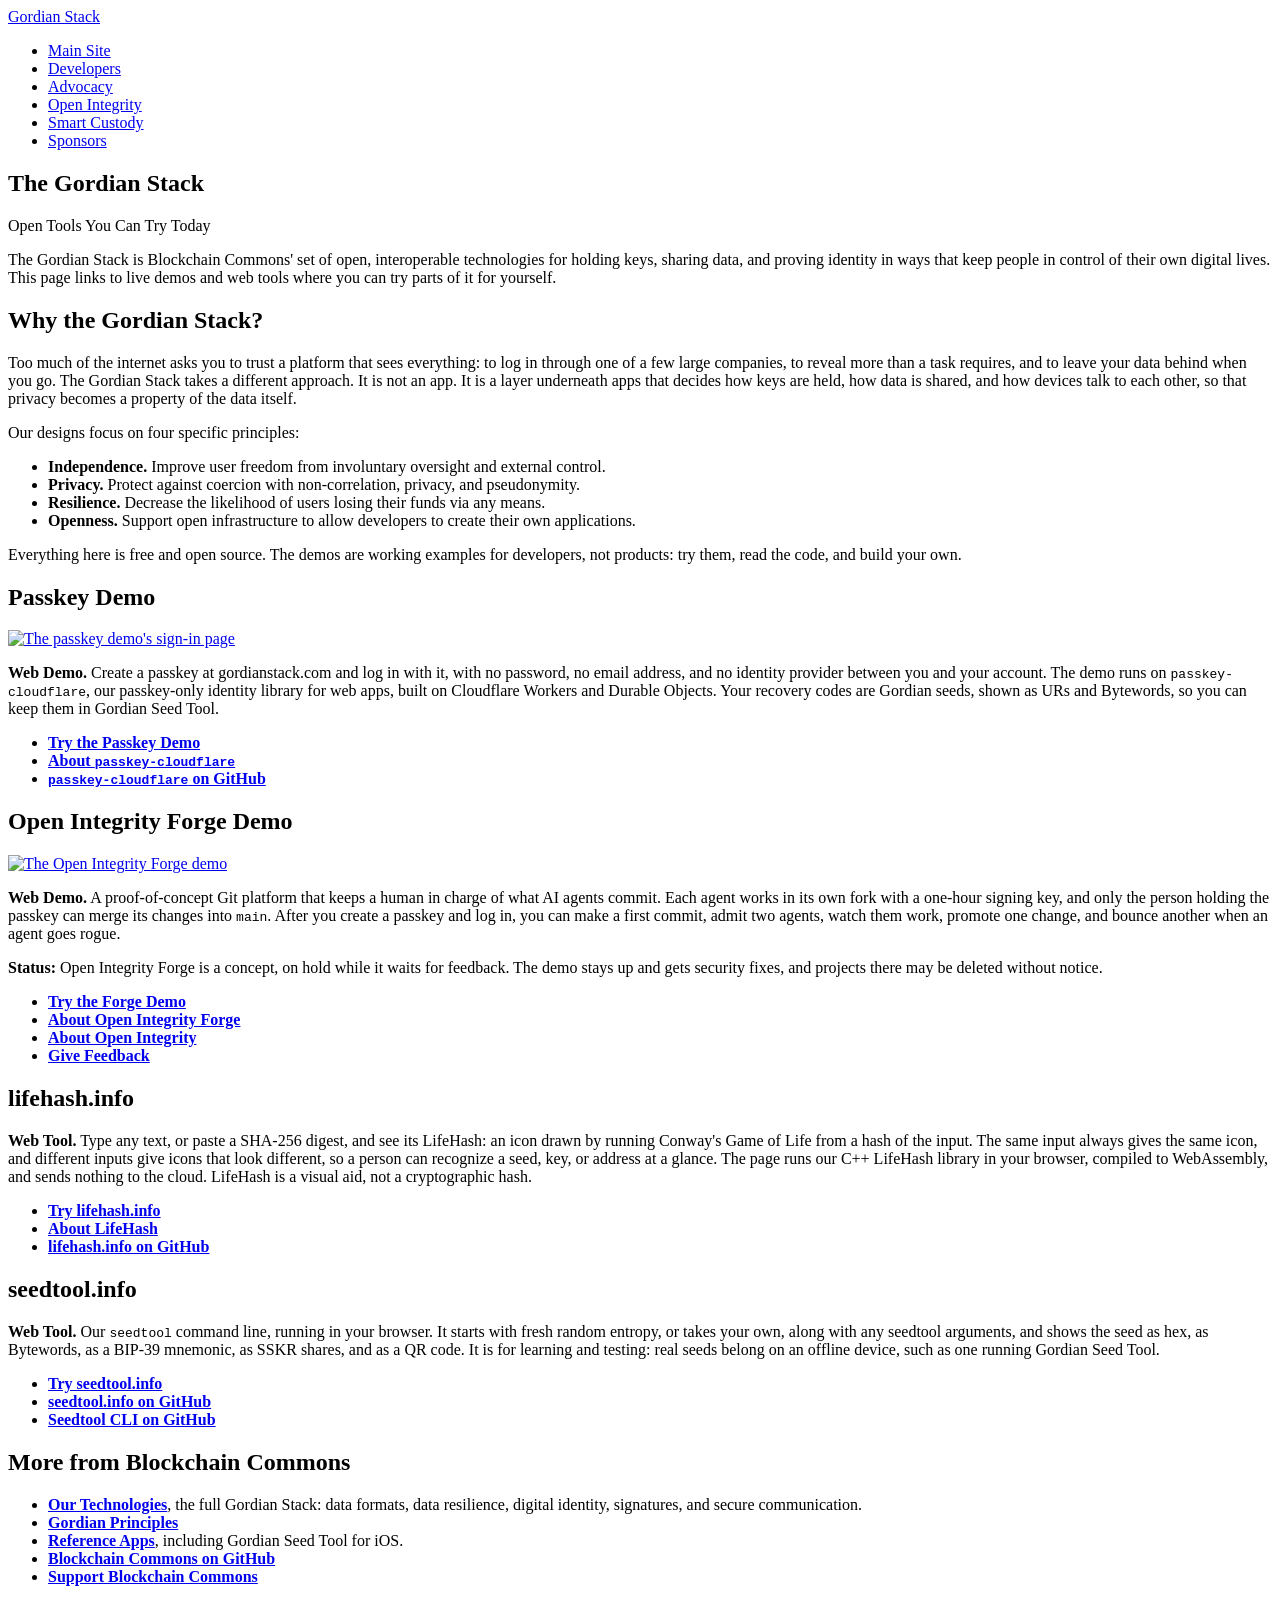
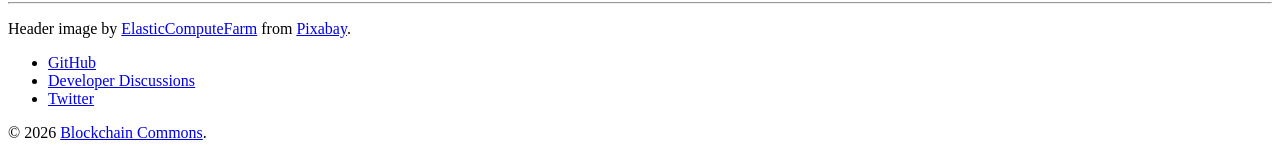
==== public/index.html @ ba3d156c "Add the first gordianstack.com page and its Worker The apex now has a page: a static introduction to" ====
<!doctype html>
<html lang="en">
<head>
  <meta charset="utf-8">
  <meta name="viewport" content="width=device-width, initial-scale=1">
  <title>The Gordian Stack</title>
  <meta name="description" content="The Gordian Stack is Blockchain Commons' set of open, interoperable technologies for holding keys, sharing data, and proving identity. Try parts of it in live demos and web tools.">
  <meta property="og:type" content="website">
  <meta property="og:title" content="The Gordian Stack">
  <meta property="og:description" content="Open tools from Blockchain Commons that you can try today.">
  <meta property="og:url" content="https://gordianstack.com/">
  <meta property="og:image" content="https://gordianstack.com/assets/images/bc-card.jpg">
  <link rel="icon" href="/assets/images/bc-logo-white-avatar.png">
  <link rel="stylesheet" href="/styles.css">
</head>
<body>

<header class="masthead">
  <div class="wrap">
    <a class="site-title" href="/"><img src="/assets/images/bc-logo-white-avatar.png" alt="">Gordian Stack</a>
    <nav aria-label="Blockchain Commons sites">
      <ul>
        <li><a href="https://www.blockchaincommons.com">Main Site</a></li>
        <li><a href="https://developer.blockchaincommons.com">Developers</a></li>
        <li><a href="https://advocacy.blockchaincommons.com">Advocacy</a></li>
        <li><a href="https://github.com/openintegrityproject">Open Integrity</a></li>
        <li><a href="https://www.smartcustody.com">Smart Custody</a></li>
        <li><a href="https://www.blockchaincommons.com/sponsors/">Sponsors</a></li>
      </ul>
    </nav>
  </div>
</header>

<section class="hero">
  <div class="wrap">
    <h1>The Gordian Stack</h1>
    <p class="tagline">Open Tools You Can Try Today</p>
  </div>
</section>

<main>
  <div class="wrap">

    <p class="lead">The Gordian Stack is Blockchain Commons' set of open, interoperable technologies for holding keys, sharing data, and proving identity in ways that keep people in control of their own digital lives. This page links to live demos and web tools where you can try parts of it for yourself.</p>

    <h2>Why the Gordian Stack?</h2>

    <p>Too much of the internet asks you to trust a platform that sees everything: to log in through one of a few large companies, to reveal more than a task requires, and to leave your data behind when you go. The Gordian Stack takes a different approach. It is not an app. It is a layer underneath apps that decides how keys are held, how data is shared, and how devices talk to each other, so that privacy becomes a property of the data itself.</p>

    <p>Our designs focus on four specific principles:</p>

    <div class="notice">
      <ul>
        <li><strong>Independence.</strong> Improve user freedom from involuntary oversight and external control.</li>
        <li><strong>Privacy.</strong> Protect against coercion with non-correlation, privacy, and pseudonymity.</li>
        <li><strong>Resilience.</strong> Decrease the likelihood of users losing their funds via any means.</li>
        <li><strong>Openness.</strong> Support open infrastructure to allow developers to create their own applications.</li>
      </ul>
    </div>

    <p>Everything here is free and open source. The demos are working examples for developers, not products: try them, read the code, and build your own.</p>

    <h2 id="passkey-demo"><img src="/assets/badges/cloudflare-passkey.png" alt="">Passkey Demo</h2>

    <div class="service with-shot">
      <a class="shot" href="https://passkeydemo.gordianstack.com/"><img src="/assets/screenshots/passkey.png" alt="The passkey demo's sign-in page"></a>
      <div>
        <p><strong>Web Demo.</strong> Create a passkey at gordianstack.com and log in with it, with no password, no email address, and no identity provider between you and your account. The demo runs on <code>passkey-cloudflare</code>, our passkey-only identity library for web apps, built on Cloudflare Workers and Durable Objects. Your recovery codes are Gordian seeds, shown as URs and Bytewords, so you can keep them in Gordian Seed Tool.</p>
        <ul class="links">
          <li><a href="https://passkeydemo.gordianstack.com/"><strong>Try the Passkey Demo</strong></a></li>
          <li><a href="https://developer.blockchaincommons.com/cloudflare-passkey/"><strong>About <code>passkey-cloudflare</code></strong></a></li>
          <li><a href="https://github.com/BlockchainCommons/passkey-cloudflare"><strong><code>passkey-cloudflare</code> on GitHub</strong></a></li>
        </ul>
      </div>
    </div>

    <h2 id="forge-demo"><img src="/assets/badges/open-integrity-forge.png" alt="">Open Integrity Forge Demo</h2>

    <div class="service with-shot">
      <a class="shot" href="https://forgedemo.gordianstack.com/"><img src="/assets/screenshots/forge.png" alt="The Open Integrity Forge demo"></a>
      <div>
        <p><strong>Web Demo.</strong> A proof-of-concept Git platform that keeps a human in charge of what AI agents commit. Each agent works in its own fork with a one-hour signing key, and only the person holding the passkey can merge its changes into <code>main</code>. After you create a passkey and log in, you can make a first commit, admit two agents, watch them work, promote one change, and bounce another when an agent goes rogue.</p>
        <p class="status"><strong>Status:</strong> Open Integrity Forge is a concept, on hold while it waits for feedback. The demo stays up and gets security fixes, and projects there may be deleted without notice.</p>
        <ul class="links">
          <li><a href="https://forgedemo.gordianstack.com/"><strong>Try the Forge Demo</strong></a></li>
          <li><a href="https://developer.blockchaincommons.com/open-integrity/forge/"><strong>About Open Integrity Forge</strong></a></li>
          <li><a href="https://developer.blockchaincommons.com/open-integrity/"><strong>About Open Integrity</strong></a></li>
          <li><a href="https://github.com/OpenIntegrityProject/open-integrity-forge/issues/new"><strong>Give Feedback</strong></a></li>
        </ul>
      </div>
    </div>

    <h2 id="lifehash"><img src="/assets/badges/lifehash.png" alt="">lifehash.info</h2>

    <div class="service">
      <div>
        <p><strong>Web Tool.</strong> Type any text, or paste a SHA-256 digest, and see its LifeHash: an icon drawn by running Conway's Game of Life from a hash of the input. The same input always gives the same icon, and different inputs give icons that look different, so a person can recognize a seed, key, or address at a glance. The page runs our C++ LifeHash library in your browser, compiled to WebAssembly, and sends nothing to the cloud. LifeHash is a visual aid, not a cryptographic hash.</p>
        <ul class="links">
          <li><a href="https://lifehash.info/"><strong>Try lifehash.info</strong></a></li>
          <li><a href="https://developer.blockchaincommons.com/lifehash/"><strong>About LifeHash</strong></a></li>
          <li><a href="https://github.com/BlockchainCommons/lifehash.info"><strong>lifehash.info on GitHub</strong></a></li>
        </ul>
      </div>
    </div>

    <h2 id="seedtool"><img src="/assets/badges/seed-tool-cli.png" alt="">seedtool.info</h2>

    <div class="service">
      <div>
        <p><strong>Web Tool.</strong> Our <code>seedtool</code> command line, running in your browser. It starts with fresh random entropy, or takes your own, along with any seedtool arguments, and shows the seed as hex, as Bytewords, as a BIP-39 mnemonic, as SSKR shares, and as a QR code. It is for learning and testing: real seeds belong on an offline device, such as one running Gordian Seed Tool.</p>
        <ul class="links">
          <li><a href="https://seedtool.info/"><strong>Try seedtool.info</strong></a></li>
          <li><a href="https://github.com/BlockchainCommons/seedtool.info"><strong>seedtool.info on GitHub</strong></a></li>
          <li><a href="https://github.com/BlockchainCommons/seedtool-cli-rust"><strong>Seedtool CLI on GitHub</strong></a></li>
        </ul>
      </div>
    </div>

    <h2>More from Blockchain Commons</h2>

    <ul class="links">
      <li><a href="https://developer.blockchaincommons.com/technology/"><strong>Our Technologies</strong></a>, the full Gordian Stack: data formats, data resilience, digital identity, signatures, and secure communication.</li>
      <li><a href="https://developer.blockchaincommons.com/principles/"><strong>Gordian Principles</strong></a></li>
      <li><a href="https://developer.blockchaincommons.com/apps/"><strong>Reference Apps</strong></a>, including Gordian Seed Tool for iOS.</li>
      <li><a href="https://github.com/blockchaincommons"><strong>Blockchain Commons on GitHub</strong></a></li>
      <li><a href="https://www.blockchaincommons.com/sponsors/"><strong>Support Blockchain Commons</strong></a></li>
    </ul>

    <hr>

    <p class="credit">Header image by <a href="https://pixabay.com/users/elasticcomputefarm-1865639/">ElasticComputeFarm</a> from <a href="https://pixabay.com/">Pixabay</a>.</p>

  </div>
</main>

<footer class="page-footer">
  <div class="wrap">
    <ul>
      <li><a href="https://github.com/blockchaincommons">GitHub</a></li>
      <li><a href="https://github.com/BlockchainCommons/Gordian-Developer-Community/discussions">Developer Discussions</a></li>
      <li><a href="https://twitter.com/BlockchainComns">Twitter</a></li>
    </ul>
    <p>&copy; 2026 <a href="https://www.blockchaincommons.com">Blockchain Commons</a>.</p>
  </div>
</footer>

</body>
</html>
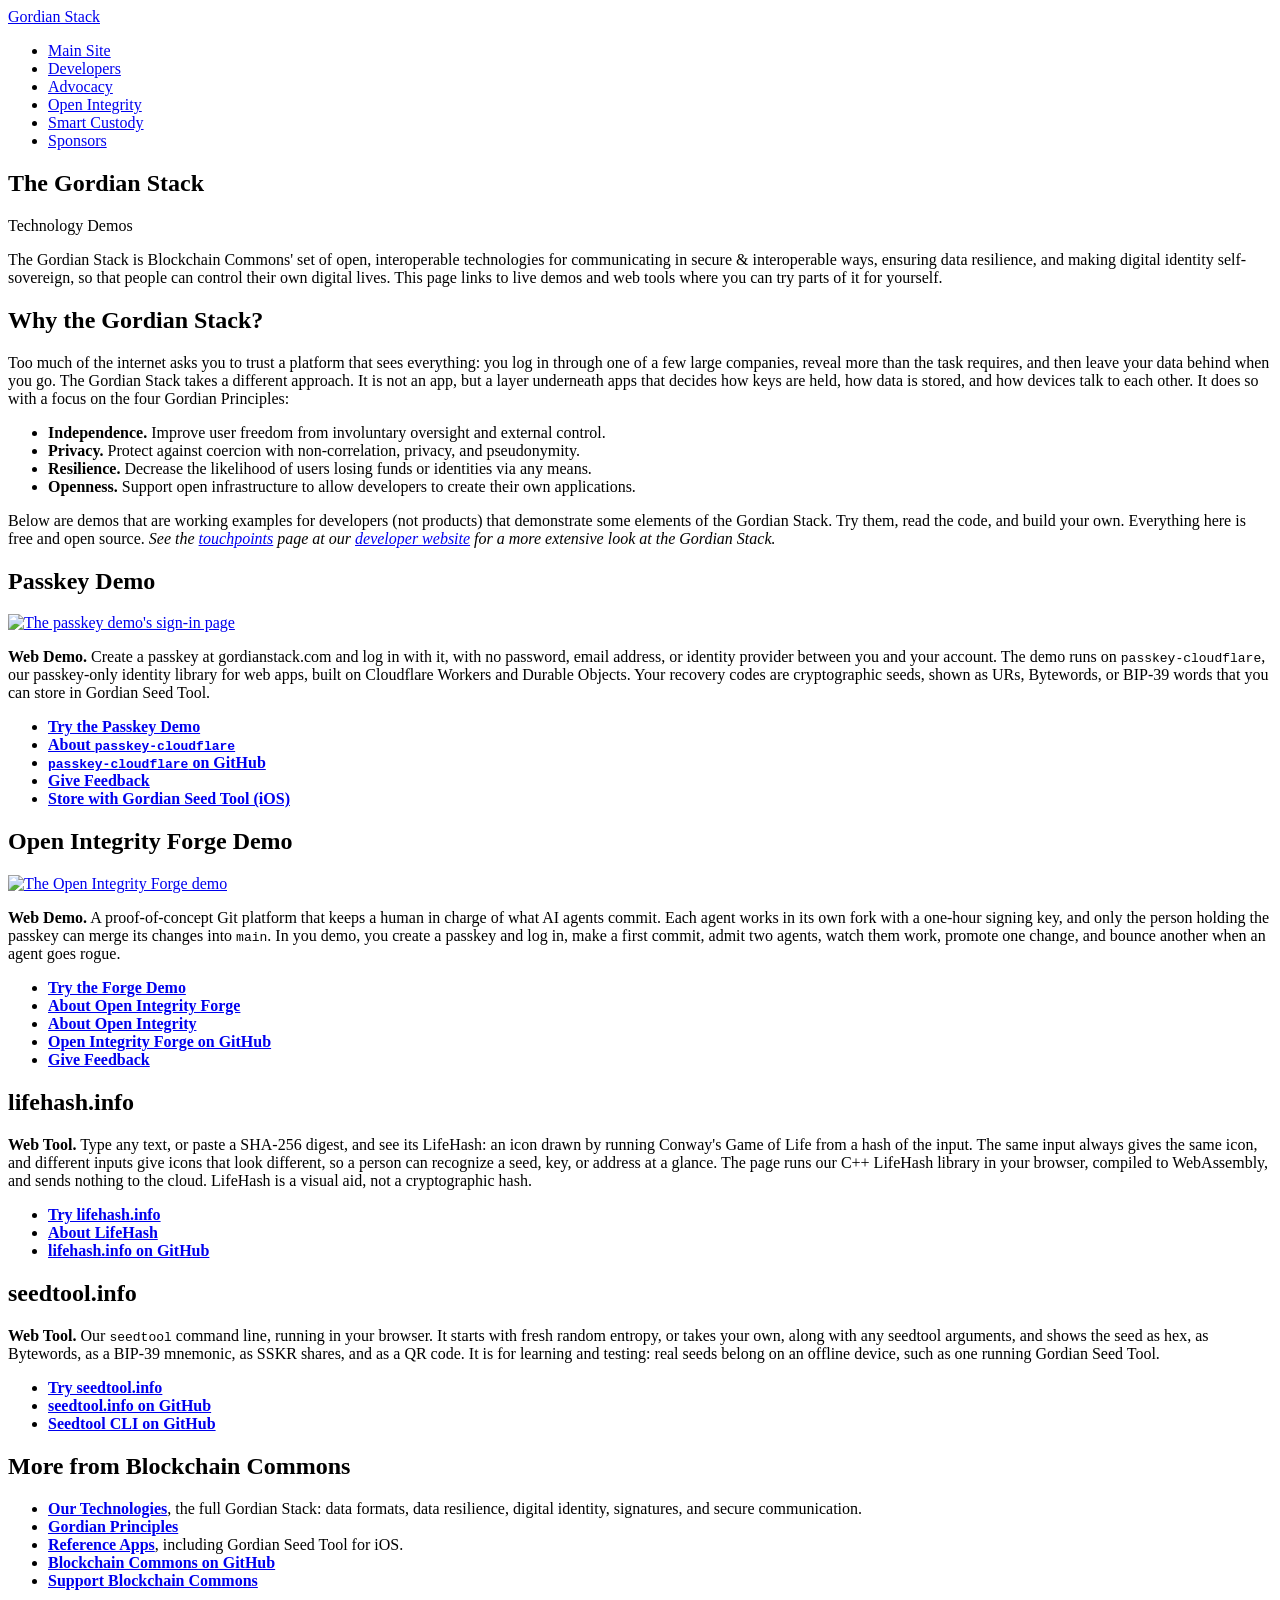
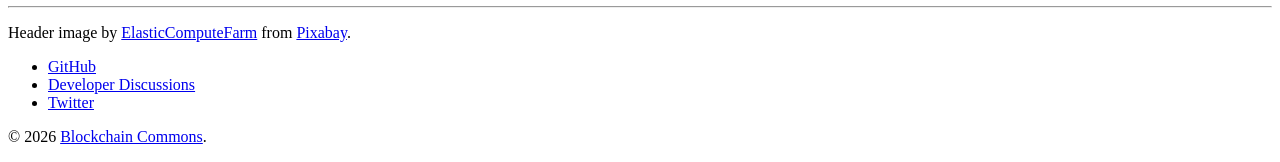
==== commit 2fc3cd68: "first commit of edits" ====
--- a/public/index.html
+++ b/public/index.html
@@ -34,42 +34,42 @@
 <section class="hero">
   <div class="wrap">
     <h1>The Gordian Stack</h1>
-    <p class="tagline">Open Tools You Can Try Today</p>
+    <p class="tagline">Technology Demos</p>
   </div>
 </section>
 
 <main>
   <div class="wrap">
 
-    <p class="lead">The Gordian Stack is Blockchain Commons' set of open, interoperable technologies for holding keys, sharing data, and proving identity in ways that keep people in control of their own digital lives. This page links to live demos and web tools where you can try parts of it for yourself.</p>
+    <p class="lead">The Gordian Stack is Blockchain Commons' set of open, interoperable technologies for communicating in secure & interoperable ways, ensuring data resilience, and making digital identity self-sovereign, so that people can control their own digital lives. This page links to live demos and web tools where you can try parts of it for yourself.</p>
 
     <h2>Why the Gordian Stack?</h2>
 
-    <p>Too much of the internet asks you to trust a platform that sees everything: to log in through one of a few large companies, to reveal more than a task requires, and to leave your data behind when you go. The Gordian Stack takes a different approach. It is not an app. It is a layer underneath apps that decides how keys are held, how data is shared, and how devices talk to each other, so that privacy becomes a property of the data itself.</p>
-
-    <p>Our designs focus on four specific principles:</p>
+    <p>Too much of the internet asks you to trust a platform that sees everything: you log in through one of a few large companies, reveal more than the task requires, and then leave your data behind when you go. The Gordian Stack takes a different approach. It is not an app, but a layer underneath apps that decides how keys are held, how data is stored, and how devices talk to each other. It does so with a focus on the four Gordian Principles:</p>
 
     <div class="notice">
       <ul>
         <li><strong>Independence.</strong> Improve user freedom from involuntary oversight and external control.</li>
         <li><strong>Privacy.</strong> Protect against coercion with non-correlation, privacy, and pseudonymity.</li>
-        <li><strong>Resilience.</strong> Decrease the likelihood of users losing their funds via any means.</li>
+        <li><strong>Resilience.</strong> Decrease the likelihood of users losing funds or identities via any means.</li>
         <li><strong>Openness.</strong> Support open infrastructure to allow developers to create their own applications.</li>
       </ul>
     </div>
 
-    <p>Everything here is free and open source. The demos are working examples for developers, not products: try them, read the code, and build your own.</p>
+    <p>Below are demos that are working examples for developers (not products) that demonstrate some elements of the Gordian Stack. Try them, read the code, and build your own. Everything here is free and open source. <i>See the <a href="https://developer.blockchaincommons.com/touchpoints/stack/">touchpoints</a> page at our <a href="https://developer.blockchaincommons.com/">developer website</a> for a more extensive look at the Gordian Stack.</i></p>
 
     <h2 id="passkey-demo"><img src="/assets/badges/cloudflare-passkey.png" alt="">Passkey Demo</h2>
 
     <div class="service with-shot">
       <a class="shot" href="https://passkeydemo.gordianstack.com/"><img src="/assets/screenshots/passkey.png" alt="The passkey demo's sign-in page"></a>
       <div>
-        <p><strong>Web Demo.</strong> Create a passkey at gordianstack.com and log in with it, with no password, no email address, and no identity provider between you and your account. The demo runs on <code>passkey-cloudflare</code>, our passkey-only identity library for web apps, built on Cloudflare Workers and Durable Objects. Your recovery codes are Gordian seeds, shown as URs and Bytewords, so you can keep them in Gordian Seed Tool.</p>
+        <p><strong>Web Demo.</strong> Create a passkey at gordianstack.com and log in with it, with no password, email address, or identity provider between you and your account. The demo runs on <code>passkey-cloudflare</code>, our passkey-only identity library for web apps, built on Cloudflare Workers and Durable Objects. Your recovery codes are cryptographic seeds, shown as URs, Bytewords, or BIP-39 words that you can store in Gordian Seed Tool.</p>
         <ul class="links">
           <li><a href="https://passkeydemo.gordianstack.com/"><strong>Try the Passkey Demo</strong></a></li>
           <li><a href="https://developer.blockchaincommons.com/cloudflare-passkey/"><strong>About <code>passkey-cloudflare</code></strong></a></li>
           <li><a href="https://github.com/BlockchainCommons/passkey-cloudflare"><strong><code>passkey-cloudflare</code> on GitHub</strong></a></li>
+          <li><a href="https://github.com/BlockchainCommons/passkey-cloudflare/issues/new"><strong>Give Feedback</strong></a></li>
+          <li><a href="https://apps.apple.com/us/app/gordian-seed-tool/id1545088229"><strong>Store with Gordian Seed Tool (iOS)</strong></a></li>
         </ul>
       </div>
     </div>
@@ -79,12 +79,12 @@
     <div class="service with-shot">
       <a class="shot" href="https://forgedemo.gordianstack.com/"><img src="/assets/screenshots/forge.png" alt="The Open Integrity Forge demo"></a>
       <div>
-        <p><strong>Web Demo.</strong> A proof-of-concept Git platform that keeps a human in charge of what AI agents commit. Each agent works in its own fork with a one-hour signing key, and only the person holding the passkey can merge its changes into <code>main</code>. After you create a passkey and log in, you can make a first commit, admit two agents, watch them work, promote one change, and bounce another when an agent goes rogue.</p>
-        <p class="status"><strong>Status:</strong> Open Integrity Forge is a concept, on hold while it waits for feedback. The demo stays up and gets security fixes, and projects there may be deleted without notice.</p>
+        <p><strong>Web Demo.</strong> A proof-of-concept Git platform that keeps a human in charge of what AI agents commit. Each agent works in its own fork with a one-hour signing key, and only the person holding the passkey can merge its changes into <code>main</code>. In you demo, you create a passkey and log in, make a first commit, admit two agents, watch them work, promote one change, and bounce another when an agent goes rogue.</p>
         <ul class="links">
           <li><a href="https://forgedemo.gordianstack.com/"><strong>Try the Forge Demo</strong></a></li>
           <li><a href="https://developer.blockchaincommons.com/open-integrity/forge/"><strong>About Open Integrity Forge</strong></a></li>
           <li><a href="https://developer.blockchaincommons.com/open-integrity/"><strong>About Open Integrity</strong></a></li>
+          <li><a href="https://github.com/OpenIntegrityProject/open-integrity-forge/"><strong>Open Integrity Forge on GitHub</strong></a></li>
           <li><a href="https://github.com/OpenIntegrityProject/open-integrity-forge/issues/new"><strong>Give Feedback</strong></a></li>
         </ul>
       </div>
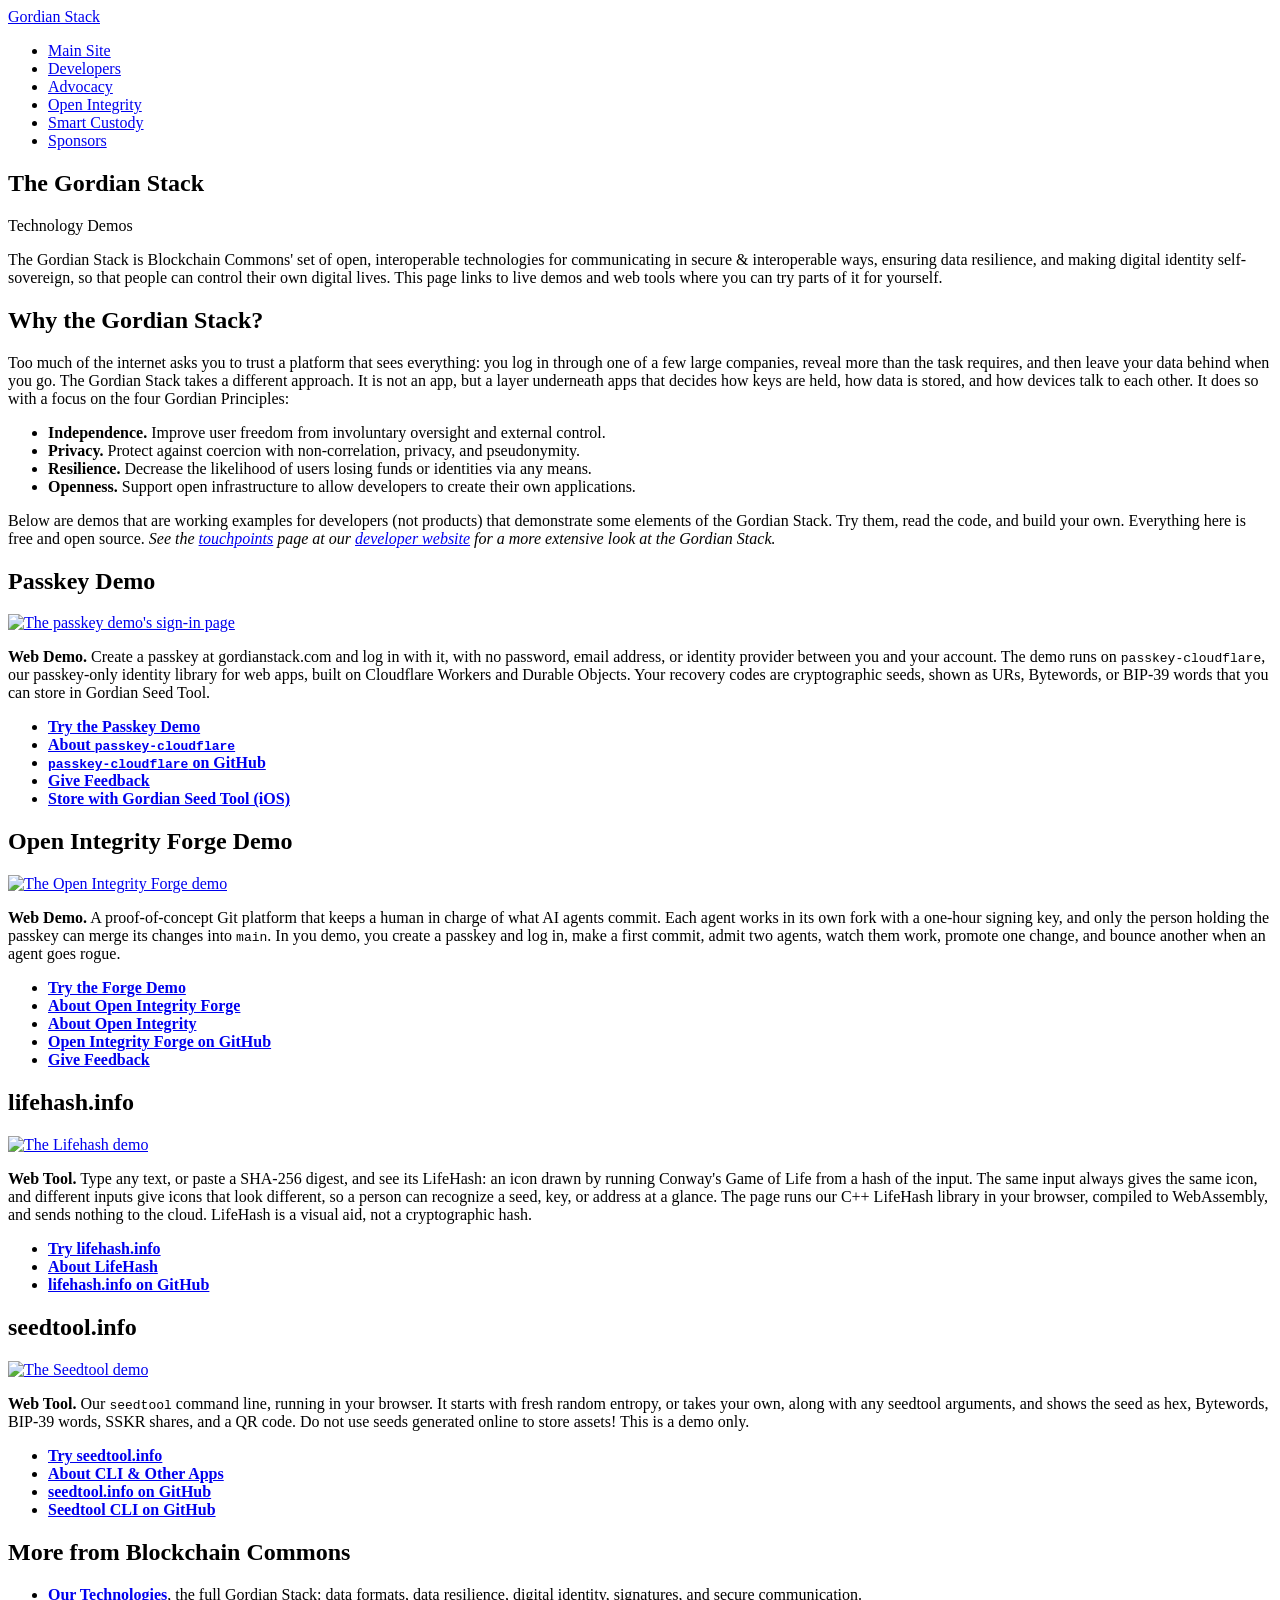
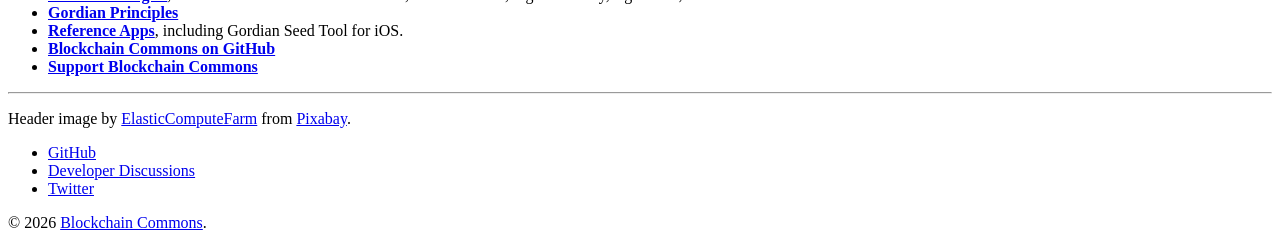
==== commit d978a264: "Update index.html" ====
--- a/public/index.html
+++ b/public/index.html
@@ -91,8 +91,8 @@
     </div>
 
     <h2 id="lifehash"><img src="/assets/badges/lifehash.png" alt="">lifehash.info</h2>
-
-    <div class="service">
+    <div class="service with-shot">
+      <a class="shot" href="https://lifehash.info/"><img src="/assets/screenshots/lifehash.png" alt="The Lifehash demo"></a>
       <div>
         <p><strong>Web Tool.</strong> Type any text, or paste a SHA-256 digest, and see its LifeHash: an icon drawn by running Conway's Game of Life from a hash of the input. The same input always gives the same icon, and different inputs give icons that look different, so a person can recognize a seed, key, or address at a glance. The page runs our C++ LifeHash library in your browser, compiled to WebAssembly, and sends nothing to the cloud. LifeHash is a visual aid, not a cryptographic hash.</p>
         <ul class="links">
@@ -104,12 +104,13 @@
     </div>
 
     <h2 id="seedtool"><img src="/assets/badges/seed-tool-cli.png" alt="">seedtool.info</h2>
-
-    <div class="service">
+    <div class="service with-shot">
+      <a class="shot" href="https://seedtool.info/"><img src="/assets/screenshots/seedtool.png" alt="The Seedtool demo"></a>
       <div>
-        <p><strong>Web Tool.</strong> Our <code>seedtool</code> command line, running in your browser. It starts with fresh random entropy, or takes your own, along with any seedtool arguments, and shows the seed as hex, as Bytewords, as a BIP-39 mnemonic, as SSKR shares, and as a QR code. It is for learning and testing: real seeds belong on an offline device, such as one running Gordian Seed Tool.</p>
+        <p><strong>Web Tool.</strong> Our <code>seedtool</code> command line, running in your browser. It starts with fresh random entropy, or takes your own, along with any seedtool arguments, and shows the seed as hex, Bytewords, BIP-39 words, SSKR shares, and a QR code. Do not use seeds generated online to store assets! This is a demo only.</p>
         <ul class="links">
           <li><a href="https://seedtool.info/"><strong>Try seedtool.info</strong></a></li>
+          <li><a href="https://developer.blockchaincommons.com/apps/"><strong>About CLI & Other Apps</strong>
           <li><a href="https://github.com/BlockchainCommons/seedtool.info"><strong>seedtool.info on GitHub</strong></a></li>
           <li><a href="https://github.com/BlockchainCommons/seedtool-cli-rust"><strong>Seedtool CLI on GitHub</strong></a></li>
         </ul>
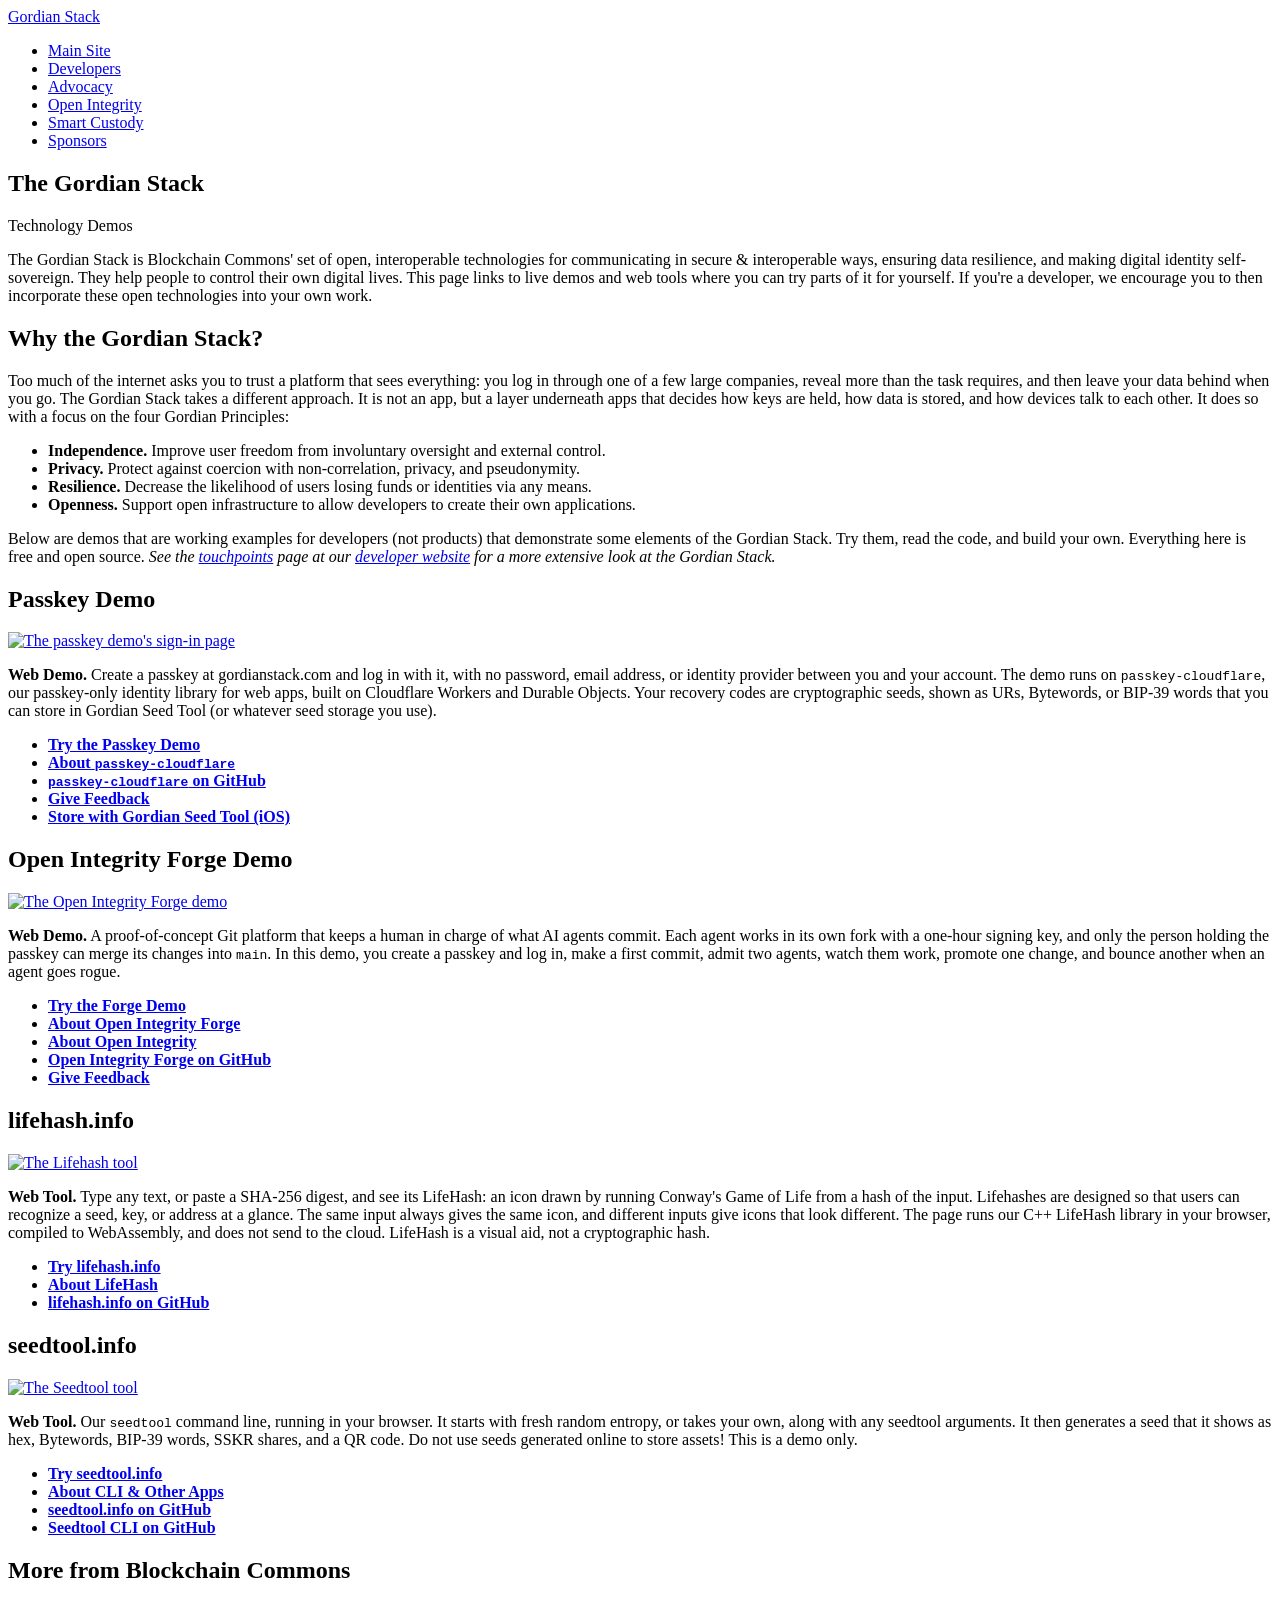
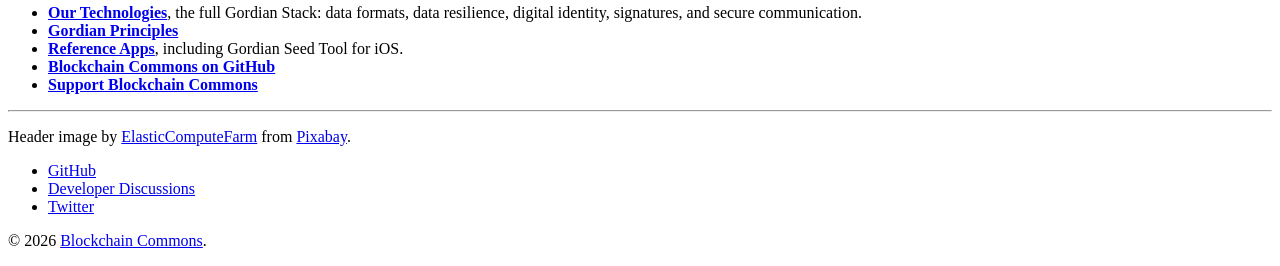
==== commit a370bbef: "Update index.html" ====
--- a/public/index.html
+++ b/public/index.html
@@ -4,7 +4,7 @@
   <meta charset="utf-8">
   <meta name="viewport" content="width=device-width, initial-scale=1">
   <title>The Gordian Stack</title>
-  <meta name="description" content="The Gordian Stack is Blockchain Commons' set of open, interoperable technologies for holding keys, sharing data, and proving identity. Try parts of it in live demos and web tools.">
+  <meta name="description" content="The Gordian Stack is Blockchain Commons' set of open, interoperable technologies for communicating in secure & interoperable ways, ensuring data resilience, and making digital identity self-sovereign. Try parts of it in live demos and web tools.">
   <meta property="og:type" content="website">
   <meta property="og:title" content="The Gordian Stack">
   <meta property="og:description" content="Open tools from Blockchain Commons that you can try today.">
@@ -41,7 +41,7 @@
 <main>
   <div class="wrap">
 
-    <p class="lead">The Gordian Stack is Blockchain Commons' set of open, interoperable technologies for communicating in secure & interoperable ways, ensuring data resilience, and making digital identity self-sovereign, so that people can control their own digital lives. This page links to live demos and web tools where you can try parts of it for yourself.</p>
+    <p class="lead">The Gordian Stack is Blockchain Commons' set of open, interoperable technologies for communicating in secure & interoperable ways, ensuring data resilience, and making digital identity self-sovereign. They help people to control their own digital lives. This page links to live demos and web tools where you can try parts of it for yourself. If you're a developer, we encourage you to then incorporate these open technologies into your own work.</p>
 
     <h2>Why the Gordian Stack?</h2>
 
@@ -63,7 +63,7 @@
     <div class="service with-shot">
       <a class="shot" href="https://passkeydemo.gordianstack.com/"><img src="/assets/screenshots/passkey.png" alt="The passkey demo's sign-in page"></a>
       <div>
-        <p><strong>Web Demo.</strong> Create a passkey at gordianstack.com and log in with it, with no password, email address, or identity provider between you and your account. The demo runs on <code>passkey-cloudflare</code>, our passkey-only identity library for web apps, built on Cloudflare Workers and Durable Objects. Your recovery codes are cryptographic seeds, shown as URs, Bytewords, or BIP-39 words that you can store in Gordian Seed Tool.</p>
+        <p><strong>Web Demo.</strong> Create a passkey at gordianstack.com and log in with it, with no password, email address, or identity provider between you and your account. The demo runs on <code>passkey-cloudflare</code>, our passkey-only identity library for web apps, built on Cloudflare Workers and Durable Objects. Your recovery codes are cryptographic seeds, shown as URs, Bytewords, or BIP-39 words that you can store in Gordian Seed Tool (or whatever seed storage you use).</p>
         <ul class="links">
           <li><a href="https://passkeydemo.gordianstack.com/"><strong>Try the Passkey Demo</strong></a></li>
           <li><a href="https://developer.blockchaincommons.com/cloudflare-passkey/"><strong>About <code>passkey-cloudflare</code></strong></a></li>
@@ -79,7 +79,7 @@
     <div class="service with-shot">
       <a class="shot" href="https://forgedemo.gordianstack.com/"><img src="/assets/screenshots/forge.png" alt="The Open Integrity Forge demo"></a>
       <div>
-        <p><strong>Web Demo.</strong> A proof-of-concept Git platform that keeps a human in charge of what AI agents commit. Each agent works in its own fork with a one-hour signing key, and only the person holding the passkey can merge its changes into <code>main</code>. In you demo, you create a passkey and log in, make a first commit, admit two agents, watch them work, promote one change, and bounce another when an agent goes rogue.</p>
+        <p><strong>Web Demo.</strong> A proof-of-concept Git platform that keeps a human in charge of what AI agents commit. Each agent works in its own fork with a one-hour signing key, and only the person holding the passkey can merge its changes into <code>main</code>. In this demo, you create a passkey and log in, make a first commit, admit two agents, watch them work, promote one change, and bounce another when an agent goes rogue.</p>
         <ul class="links">
           <li><a href="https://forgedemo.gordianstack.com/"><strong>Try the Forge Demo</strong></a></li>
           <li><a href="https://developer.blockchaincommons.com/open-integrity/forge/"><strong>About Open Integrity Forge</strong></a></li>
@@ -92,9 +92,9 @@
 
     <h2 id="lifehash"><img src="/assets/badges/lifehash.png" alt="">lifehash.info</h2>
     <div class="service with-shot">
-      <a class="shot" href="https://lifehash.info/"><img src="/assets/screenshots/lifehash.png" alt="The Lifehash demo"></a>
+      <a class="shot" href="https://lifehash.info/"><img src="/assets/screenshots/lifehash.png" alt="The Lifehash tool"></a>
       <div>
-        <p><strong>Web Tool.</strong> Type any text, or paste a SHA-256 digest, and see its LifeHash: an icon drawn by running Conway's Game of Life from a hash of the input. The same input always gives the same icon, and different inputs give icons that look different, so a person can recognize a seed, key, or address at a glance. The page runs our C++ LifeHash library in your browser, compiled to WebAssembly, and sends nothing to the cloud. LifeHash is a visual aid, not a cryptographic hash.</p>
+        <p><strong>Web Tool.</strong> Type any text, or paste a SHA-256 digest, and see its LifeHash: an icon drawn by running Conway's Game of Life from a hash of the input. Lifehashes are designed so that users can recognize a seed, key, or address at a glance. The same input always gives the same icon, and different inputs give icons that look different. The page runs our C++ LifeHash library in your browser, compiled to WebAssembly, and does not send to the cloud. LifeHash is a visual aid, not a cryptographic hash.</p>
         <ul class="links">
           <li><a href="https://lifehash.info/"><strong>Try lifehash.info</strong></a></li>
           <li><a href="https://developer.blockchaincommons.com/lifehash/"><strong>About LifeHash</strong></a></li>
@@ -105,9 +105,9 @@
 
     <h2 id="seedtool"><img src="/assets/badges/seed-tool-cli.png" alt="">seedtool.info</h2>
     <div class="service with-shot">
-      <a class="shot" href="https://seedtool.info/"><img src="/assets/screenshots/seedtool.png" alt="The Seedtool demo"></a>
+      <a class="shot" href="https://seedtool.info/"><img src="/assets/screenshots/seedtool.png" alt="The Seedtool tool"></a>
       <div>
-        <p><strong>Web Tool.</strong> Our <code>seedtool</code> command line, running in your browser. It starts with fresh random entropy, or takes your own, along with any seedtool arguments, and shows the seed as hex, Bytewords, BIP-39 words, SSKR shares, and a QR code. Do not use seeds generated online to store assets! This is a demo only.</p>
+        <p><strong>Web Tool.</strong> Our <code>seedtool</code> command line, running in your browser. It starts with fresh random entropy, or takes your own, along with any seedtool arguments. It then generates a seed that it shows as hex, Bytewords, BIP-39 words, SSKR shares, and a QR code. Do not use seeds generated online to store assets! This is a demo only.</p>
         <ul class="links">
           <li><a href="https://seedtool.info/"><strong>Try seedtool.info</strong></a></li>
           <li><a href="https://developer.blockchaincommons.com/apps/"><strong>About CLI & Other Apps</strong>
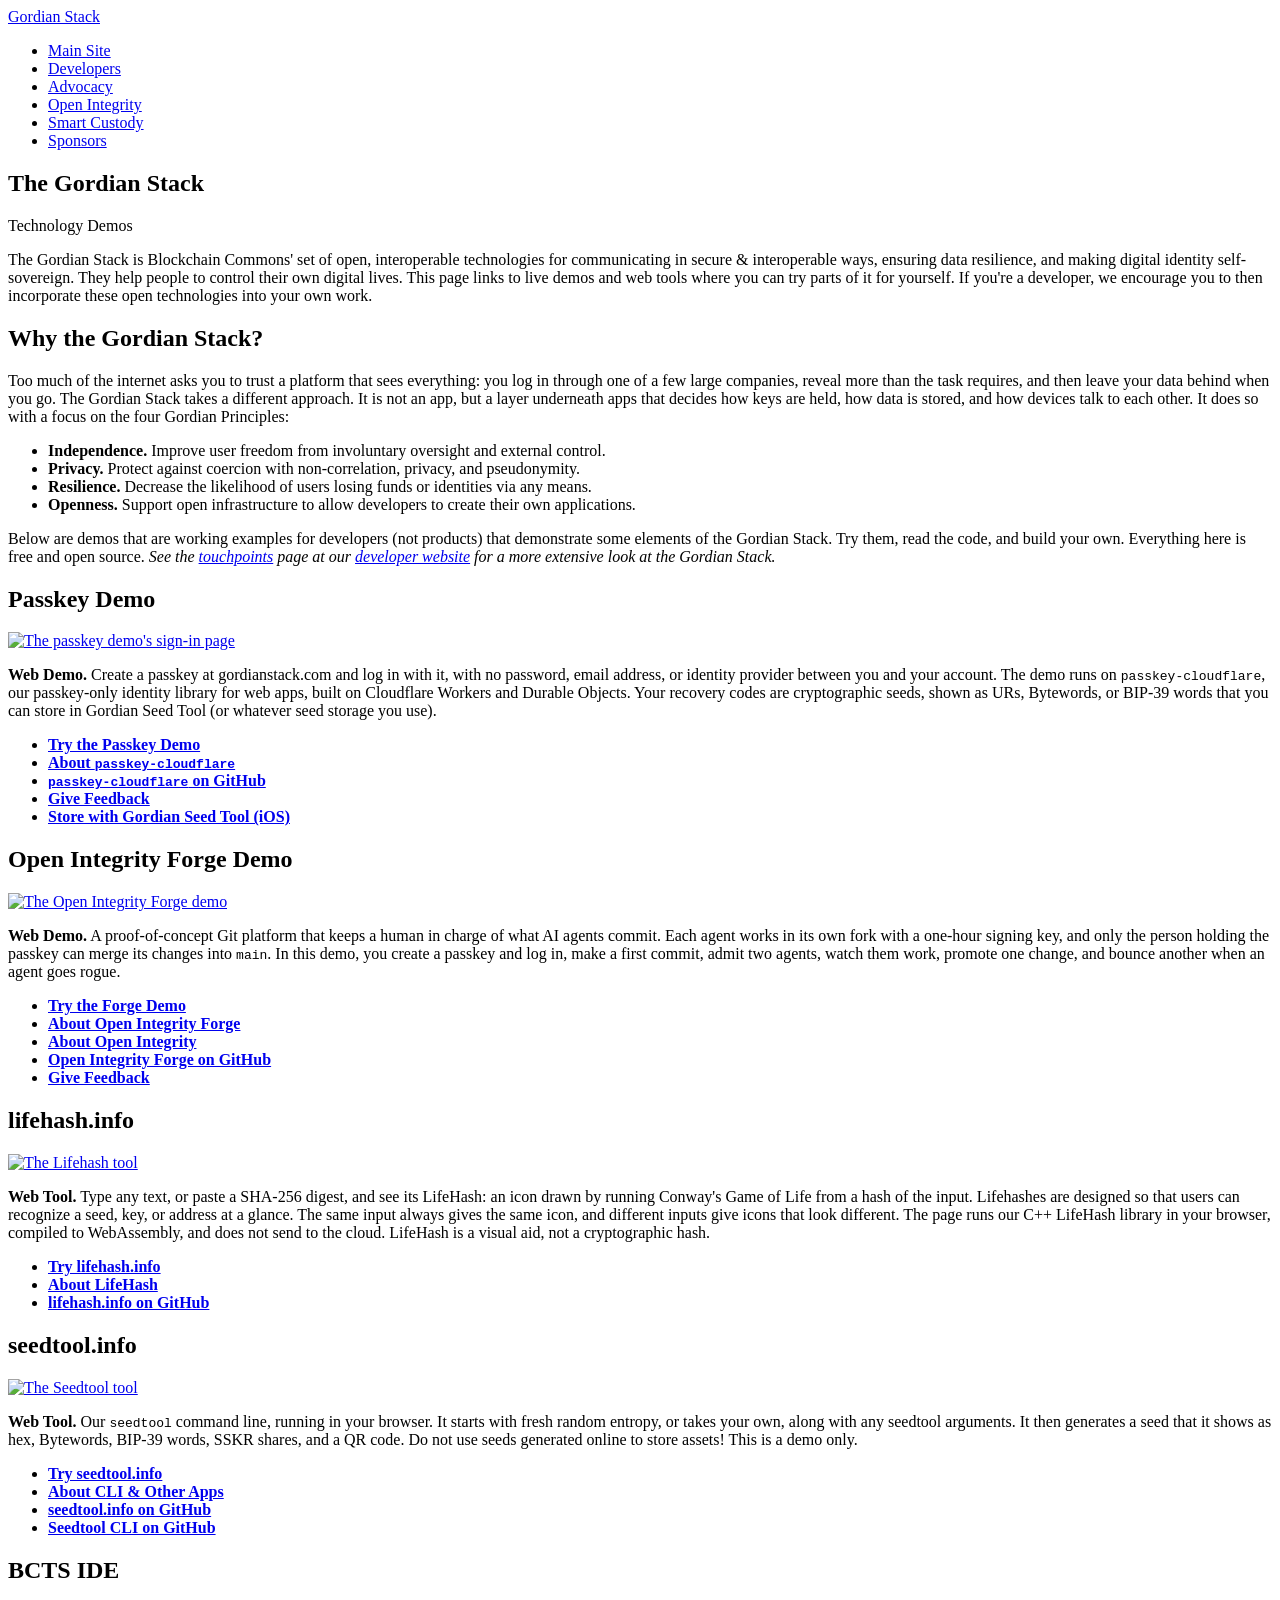
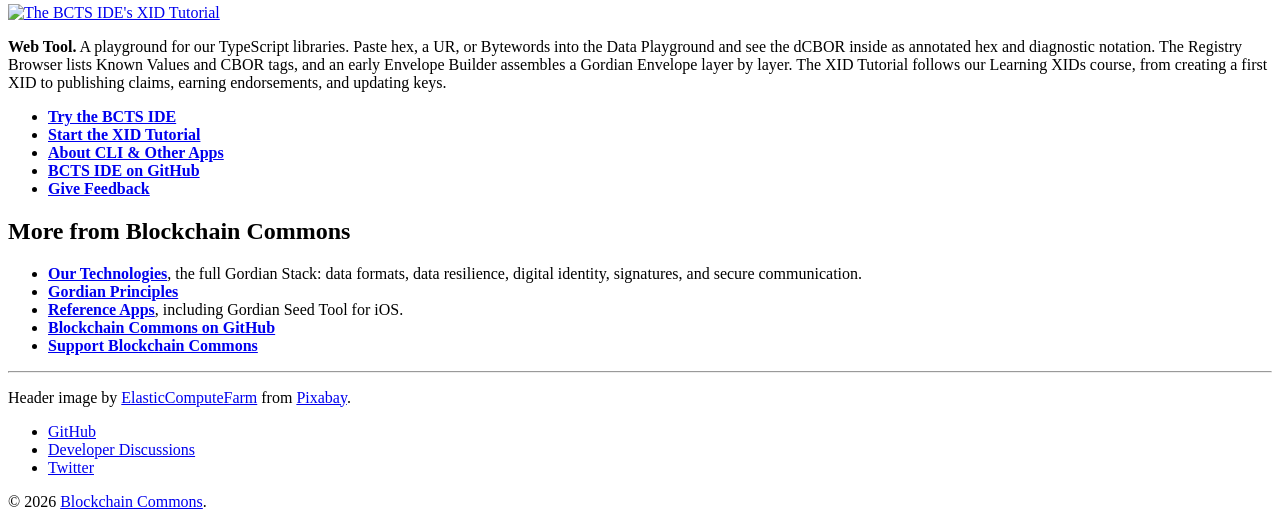
==== commit 25a4f8cb: "Add the BCTS IDE at playground.gordianstack.com The page gains an entry for the BCTS IDE, now served" ====
--- a/public/index.html
+++ b/public/index.html
@@ -110,9 +110,24 @@
         <p><strong>Web Tool.</strong> Our <code>seedtool</code> command line, running in your browser. It starts with fresh random entropy, or takes your own, along with any seedtool arguments. It then generates a seed that it shows as hex, Bytewords, BIP-39 words, SSKR shares, and a QR code. Do not use seeds generated online to store assets! This is a demo only.</p>
         <ul class="links">
           <li><a href="https://seedtool.info/"><strong>Try seedtool.info</strong></a></li>
-          <li><a href="https://developer.blockchaincommons.com/apps/"><strong>About CLI & Other Apps</strong>
+          <li><a href="https://developer.blockchaincommons.com/apps/"><strong>About CLI & Other Apps</strong></a></li>
           <li><a href="https://github.com/BlockchainCommons/seedtool.info"><strong>seedtool.info on GitHub</strong></a></li>
           <li><a href="https://github.com/BlockchainCommons/seedtool-cli-rust"><strong>Seedtool CLI on GitHub</strong></a></li>
+        </ul>
+      </div>
+    </div>
+
+    <h2 id="playground"><img src="/assets/badges/playgrounds.png" alt="">BCTS IDE</h2>
+    <div class="service with-shot">
+      <a class="shot" href="https://playground.gordianstack.com/xid"><img src="/assets/screenshots/playground.png" alt="The BCTS IDE's XID Tutorial"></a>
+      <div>
+        <p><strong>Web Tool.</strong> A playground for our TypeScript libraries. Paste hex, a UR, or Bytewords into the Data Playground and see the dCBOR inside as annotated hex and diagnostic notation. The Registry Browser lists Known Values and CBOR tags, and an early Envelope Builder assembles a Gordian Envelope layer by layer. The XID Tutorial follows our Learning XIDs course, from creating a first XID to publishing claims, earning endorsements, and updating keys.</p>
+        <ul class="links">
+          <li><a href="https://playground.gordianstack.com/"><strong>Try the BCTS IDE</strong></a></li>
+          <li><a href="https://playground.gordianstack.com/xid"><strong>Start the XID Tutorial</strong></a></li>
+          <li><a href="https://developer.blockchaincommons.com/apps/"><strong>About CLI & Other Apps</strong></a></li>
+          <li><a href="https://github.com/BlockchainCommons/bc-gordian-ide"><strong>BCTS IDE on GitHub</strong></a></li>
+          <li><a href="https://github.com/BlockchainCommons/bc-gordian-ide/issues/new"><strong>Give Feedback</strong></a></li>
         </ul>
       </div>
     </div>
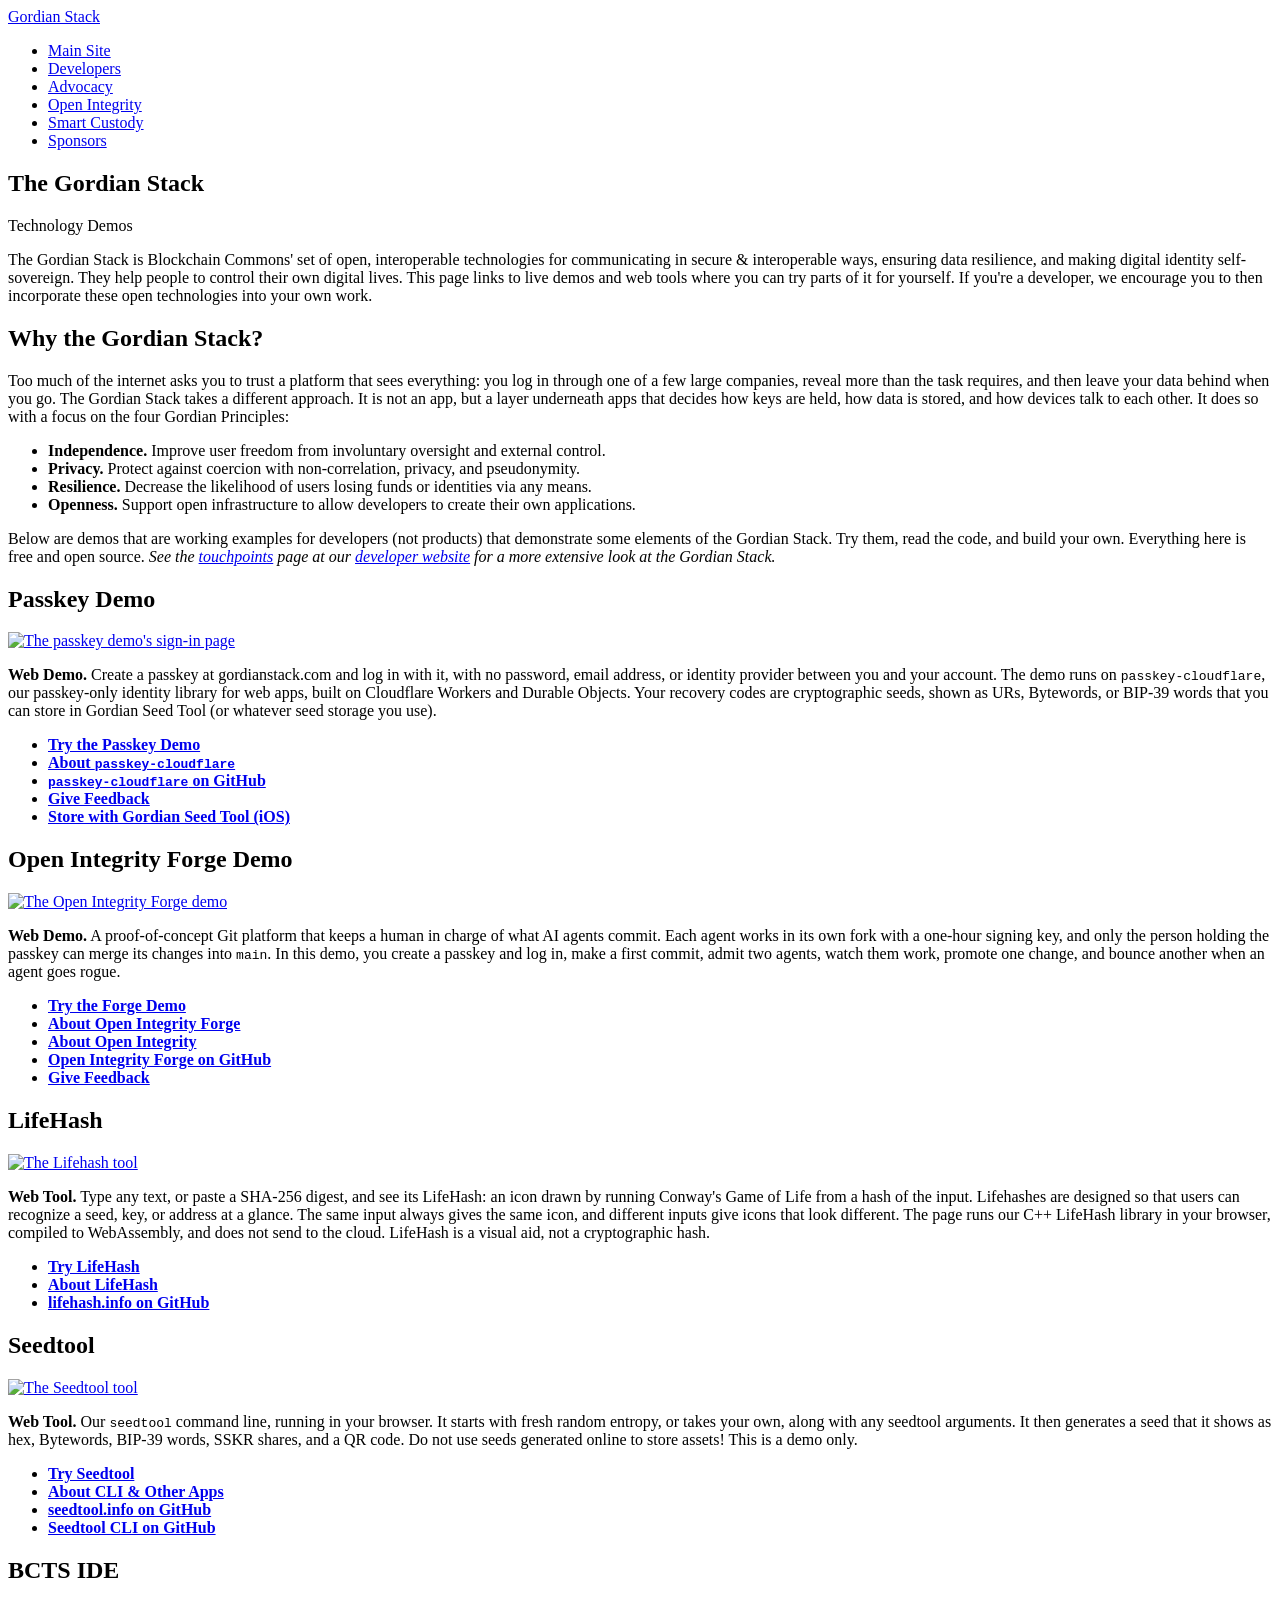
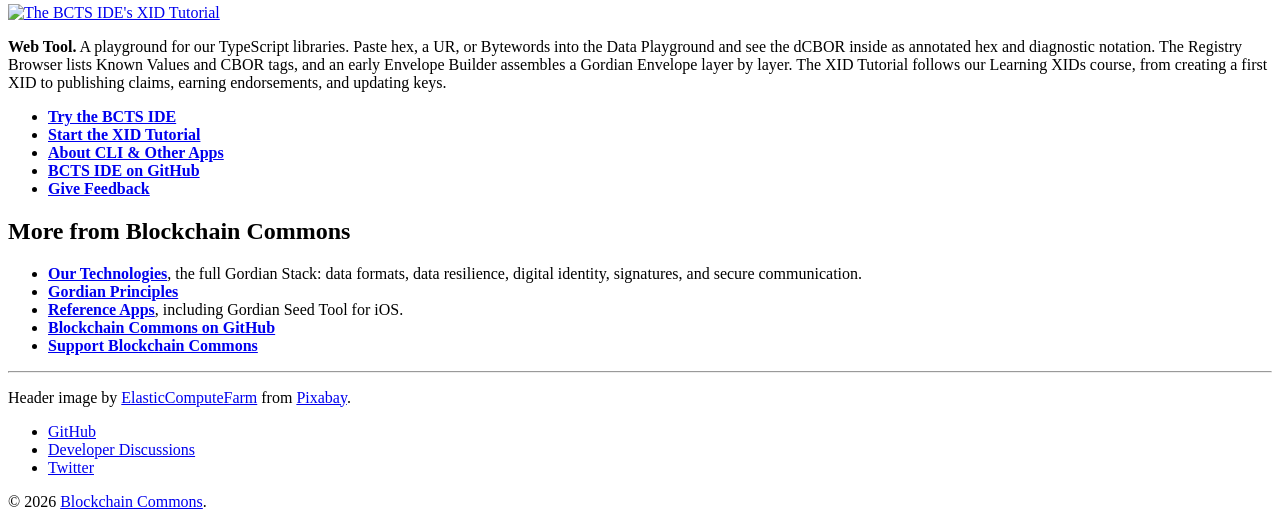
==== commit 0ab6b379: "Point LifeHash and Seedtool at their gordianstack.com subdomains The LifeHash and Seedtool entries n" ====
--- a/public/index.html
+++ b/public/index.html
@@ -90,26 +90,26 @@
       </div>
     </div>
 
-    <h2 id="lifehash"><img src="/assets/badges/lifehash.png" alt="">lifehash.info</h2>
+    <h2 id="lifehash"><img src="/assets/badges/lifehash.png" alt="">LifeHash</h2>
     <div class="service with-shot">
-      <a class="shot" href="https://lifehash.info/"><img src="/assets/screenshots/lifehash.png" alt="The Lifehash tool"></a>
+      <a class="shot" href="https://lifehash.gordianstack.com/"><img src="/assets/screenshots/lifehash.png" alt="The Lifehash tool"></a>
       <div>
         <p><strong>Web Tool.</strong> Type any text, or paste a SHA-256 digest, and see its LifeHash: an icon drawn by running Conway's Game of Life from a hash of the input. Lifehashes are designed so that users can recognize a seed, key, or address at a glance. The same input always gives the same icon, and different inputs give icons that look different. The page runs our C++ LifeHash library in your browser, compiled to WebAssembly, and does not send to the cloud. LifeHash is a visual aid, not a cryptographic hash.</p>
         <ul class="links">
-          <li><a href="https://lifehash.info/"><strong>Try lifehash.info</strong></a></li>
+          <li><a href="https://lifehash.gordianstack.com/"><strong>Try LifeHash</strong></a></li>
           <li><a href="https://developer.blockchaincommons.com/lifehash/"><strong>About LifeHash</strong></a></li>
           <li><a href="https://github.com/BlockchainCommons/lifehash.info"><strong>lifehash.info on GitHub</strong></a></li>
         </ul>
       </div>
     </div>
 
-    <h2 id="seedtool"><img src="/assets/badges/seed-tool-cli.png" alt="">seedtool.info</h2>
+    <h2 id="seedtool"><img src="/assets/badges/seed-tool-cli.png" alt="">Seedtool</h2>
     <div class="service with-shot">
-      <a class="shot" href="https://seedtool.info/"><img src="/assets/screenshots/seedtool.png" alt="The Seedtool tool"></a>
+      <a class="shot" href="https://seedtool.gordianstack.com/"><img src="/assets/screenshots/seedtool.png" alt="The Seedtool tool"></a>
       <div>
         <p><strong>Web Tool.</strong> Our <code>seedtool</code> command line, running in your browser. It starts with fresh random entropy, or takes your own, along with any seedtool arguments. It then generates a seed that it shows as hex, Bytewords, BIP-39 words, SSKR shares, and a QR code. Do not use seeds generated online to store assets! This is a demo only.</p>
         <ul class="links">
-          <li><a href="https://seedtool.info/"><strong>Try seedtool.info</strong></a></li>
+          <li><a href="https://seedtool.gordianstack.com/"><strong>Try Seedtool</strong></a></li>
           <li><a href="https://developer.blockchaincommons.com/apps/"><strong>About CLI & Other Apps</strong></a></li>
           <li><a href="https://github.com/BlockchainCommons/seedtool.info"><strong>seedtool.info on GitHub</strong></a></li>
           <li><a href="https://github.com/BlockchainCommons/seedtool-cli-rust"><strong>Seedtool CLI on GitHub</strong></a></li>
